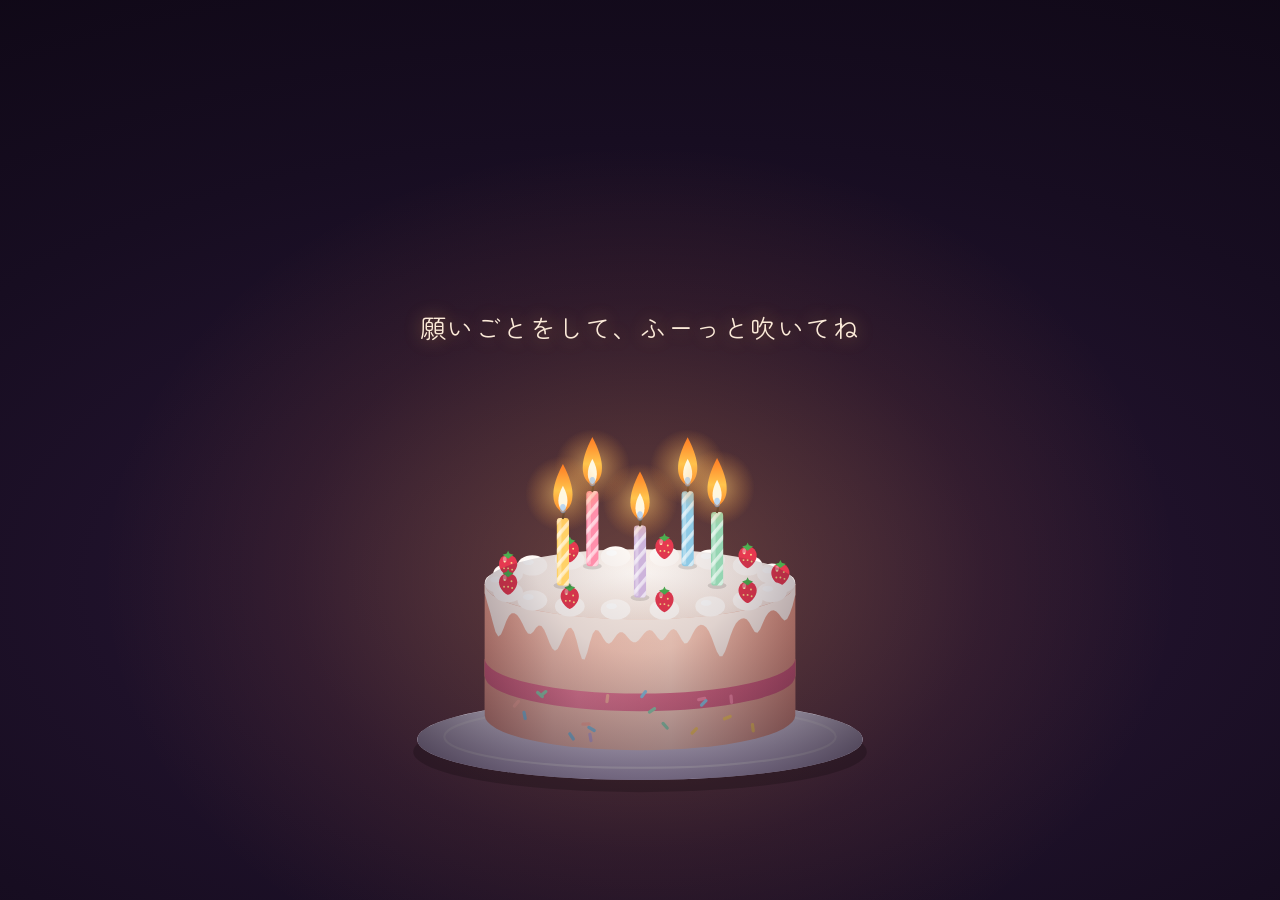
==== index.html @ c8b376f4 "Add birthday cake candle-blowing web app Blow into the mic (or tap the cake) to put out the candles;" ====
<!doctype html>
<html lang="ja">
<head>
  <meta charset="utf-8">
  <meta name="viewport" content="width=device-width, initial-scale=1, viewport-fit=cover">
  <title>Happy Birthday</title>
  <meta name="description" content="願いごとをして、ろうそくをふーっと吹き消そう">
  <meta name="theme-color" content="#140b1c">
  <link rel="preconnect" href="https://fonts.googleapis.com">
  <link rel="preconnect" href="https://fonts.gstatic.com" crossorigin>
  <link rel="stylesheet" href="https://fonts.googleapis.com/css2?family=Dancing+Script:wght@700&family=Zen+Maru+Gothic:wght@500;700&display=swap">
  <link rel="stylesheet" href="style.css">
</head>
<body class="is-lit">
  <div class="bg bg-night" aria-hidden="true"></div>
  <div class="bg room-glow" id="room-glow" aria-hidden="true"></div>
  <div class="bg bg-party" aria-hidden="true"></div>
  <canvas id="confetti" aria-hidden="true"></canvas>

  <main class="stage">
    <div class="top">
      <p class="prompt" id="prompt">願いごとをして、ふーっと吹いてね</p>

      <section class="celebration" id="celebration" aria-live="polite" hidden>
        <p class="hb">Happy Birthday</p>
        <h1 class="name" id="name"></h1>
        <p class="congrats">お誕生日おめでとう！</p>
        <p class="message" id="message"></p>
      </section>
    </div>

    <div class="cake-wrap">
      <svg id="cake" viewBox="0 60 400 315" tabindex="0" role="button"
           aria-label="ろうそくの立ったバースデーケーキ。タップするとろうそくが消えます">
        <defs>
          <linearGradient id="g-side" x1="0" x2="1" y1="0" y2="0">
            <stop offset="0" stop-color="#e59a86"/>
            <stop offset=".22" stop-color="#f6c2b0"/>
            <stop offset=".6" stop-color="#f9d1c0"/>
            <stop offset="1" stop-color="#df937e"/>
          </linearGradient>
          <linearGradient id="g-ribbon" x1="0" x2="1" y1="0" y2="0">
            <stop offset="0" stop-color="#d9637f"/>
            <stop offset=".3" stop-color="#f2849e"/>
            <stop offset="1" stop-color="#cf5a77"/>
          </linearGradient>
          <radialGradient id="g-top" cx=".5" cy=".35" r=".75">
            <stop offset="0" stop-color="#fffaf6"/>
            <stop offset="1" stop-color="#f4e2d8"/>
          </radialGradient>
          <linearGradient id="g-plate" x1="0" x2="0" y1="0" y2="1">
            <stop offset="0" stop-color="#f4f1fa"/>
            <stop offset="1" stop-color="#c7bdd9"/>
          </linearGradient>
          <linearGradient id="g-flame" x1="0" y1="1" x2="0" y2="0">
            <stop offset="0" stop-color="#ff8a2b"/>
            <stop offset=".45" stop-color="#ffc54d"/>
            <stop offset="1" stop-color="#ff7a22"/>
          </linearGradient>
          <radialGradient id="g-glow">
            <stop offset="0" stop-color="#ffd27a" stop-opacity=".6"/>
            <stop offset="1" stop-color="#ff9a3c" stop-opacity="0"/>
          </radialGradient>
          <radialGradient id="g-candleshade" gradientUnits="userSpaceOnUse" cx="200" cy="185" r="230">
            <stop offset="0" stop-color="#1a0b22" stop-opacity="0"/>
            <stop offset=".35" stop-color="#1a0b22" stop-opacity=".12"/>
            <stop offset="1" stop-color="#12061a" stop-opacity=".7"/>
          </radialGradient>
          <pattern id="p-stripes" width="7" height="7" patternUnits="userSpaceOnUse" patternTransform="rotate(40)">
            <rect width="2.6" height="7" fill="#fff" fill-opacity=".6"/>
          </pattern>
          <clipPath id="clip-cake">
            <ellipse cx="200" cy="330" rx="165" ry="30"/>
            <path d="M85 215 A115 26 0 0 1 315 215 V312 A115 26 0 0 1 85 312 Z"/>
          </clipPath>
        </defs>

        <!-- お皿 -->
        <ellipse cx="200" cy="339" rx="168" ry="30" fill="#000" opacity=".2"/>
        <ellipse cx="200" cy="330" rx="165" ry="30" fill="url(#g-plate)"/>
        <ellipse cx="200" cy="328" rx="145" ry="23" fill="none" stroke="#fff" stroke-opacity=".55" stroke-width="1.5"/>

        <!-- ケーキ本体 -->
        <path d="M85 215 V312 A115 26 0 0 0 315 312 V215 Z" fill="url(#g-side)"/>
        <path d="M85 270 A115 26 0 0 0 315 270 V283 A115 26 0 0 1 85 283 Z" fill="url(#g-ribbon)"/>
        <g id="sprinkles"></g>
        <g id="drips"></g>
        <ellipse cx="200" cy="215" rx="115" ry="26" fill="url(#g-top)"/>
        <g id="rim"></g>

        <!-- 部屋の明かりの陰影 -->
        <g clip-path="url(#clip-cake)">
          <rect id="shade-candle" x="0" y="60" width="400" height="320" fill="url(#g-candleshade)"/>
          <rect id="shade-dark" x="0" y="60" width="400" height="320" fill="#0d0614"/>
        </g>

        <g id="candles"></g>
      </svg>
    </div>

    <div class="bottom">
      <p class="hint" id="hint" aria-live="polite"></p>
      <button type="button" class="again" id="again" hidden>もう一度ろうそくをつける</button>
    </div>
  </main>

  <script src="app.js"></script>
</body>
</html>
---- style.css ----
:root {
  --night: #140b1c;
  --cream: #fbead8;
  --ink: #4a2340;
  --accent: #e0457b;
  --font: "Zen Maru Gothic", "Hiragino Maru Gothic ProN", "Yu Gothic", "Meiryo", system-ui, sans-serif;
  --script: "Dancing Script", "Brush Script MT", cursive;
}

* { box-sizing: border-box; }

html, body {
  margin: 0;
  height: 100%;
}

body {
  background: var(--night);
  color: var(--cream);
  font-family: var(--font);
  overflow: hidden;
  -webkit-tap-highlight-color: transparent;
  -webkit-user-select: none;
  user-select: none;
  touch-action: manipulation;
}

/* ---------- 背景 ---------- */

.bg {
  position: fixed;
  inset: 0;
  pointer-events: none;
}

.bg-night {
  background: radial-gradient(120% 90% at 50% 65%, #2b1838 0%, #170d21 55%, #0c0612 100%);
}

.room-glow {
  background: radial-gradient(60vmax 48vmax at 50% 64%, rgba(255, 166, 77, .3), rgba(255, 140, 60, .08) 45%, transparent 70%);
  transition: opacity .6s ease;
}

.bg-party {
  background: linear-gradient(165deg, #ffe0ea 0%, #fff0d9 45%, #e2efff 100%);
  opacity: 0;
  transition: opacity 1.4s ease;
}

.is-party .bg-party { opacity: 1; }
.is-party .room-glow { opacity: 0 !important; }

#confetti {
  position: fixed;
  inset: 0;
  width: 100%;
  height: 100%;
  pointer-events: none;
  z-index: 5;
}

/* ---------- レイアウト ---------- */

.stage {
  position: relative;
  z-index: 1;
  height: 100vh;
  height: 100svh;
  display: grid;
  grid-template-rows: 1fr auto minmax(84px, auto);
  justify-items: center;
  padding: max(16px, env(safe-area-inset-top)) 16px max(16px, env(safe-area-inset-bottom));
}

.top {
  display: grid;
  align-items: end;
  justify-items: center;
  width: 100%;
  max-width: 640px;
  text-align: center;
  padding-bottom: 1vh;
}

.top > * { grid-area: 1 / 1; }

.prompt {
  margin: 0 0 2vh;
  font-size: clamp(1.1rem, 4.8vw, 1.6rem);
  letter-spacing: .06em;
  line-height: 1.6;
  text-shadow: 0 0 18px rgba(255, 180, 90, .45);
  transition: opacity .8s ease, transform .8s ease;
  animation: breathe 4.5s ease-in-out infinite;
}

.is-dark .prompt,
.is-party .prompt {
  opacity: 0;
  transform: translateY(-10px);
  animation: none;
}

.cake-wrap {
  width: min(92vw, 540px, 70vh);
  width: min(92vw, 540px, 70svh);
}

#cake {
  display: block;
  width: 100%;
  height: auto;
  overflow: visible;
  cursor: pointer;
  outline: none;
}

#cake:focus-visible {
  filter: drop-shadow(0 0 6px rgba(255, 210, 140, .8));
}

.is-party #cake { cursor: default; }

.bottom {
  display: grid;
  justify-items: center;
  align-content: start;
  gap: 12px;
  padding-top: 2vh;
  text-align: center;
}

/* ---------- ヒント ---------- */

.hint {
  margin: 0;
  min-height: 1.6em;
  font-size: .95rem;
  letter-spacing: .04em;
  opacity: .75;
  transition: opacity .6s ease;
}

.hint.is-empty { opacity: 0; }
.is-party .hint { display: none; }

.hint button {
  font: inherit;
  color: var(--cream);
  background: rgba(255, 255, 255, .08);
  border: 1px solid rgba(251, 234, 216, .45);
  border-radius: 999px;
  padding: .45em 1.1em;
  cursor: pointer;
}

/* ---------- お祝い ---------- */

.celebration {
  color: var(--ink);
  padding: 0 4px 1vh;
  transition: opacity .5s ease;
}

.celebration.is-hiding { opacity: 0; }

.celebration > * { opacity: 0; }
.celebration .name { opacity: 1; }

.hb {
  margin: 0;
  font-family: var(--script);
  font-size: clamp(2rem, 9vw, 3.4rem);
  line-height: 1.1;
  color: var(--accent);
}

.name {
  margin: .1em 0 0;
  font-size: clamp(2.1rem, 11vw, 4rem);
  font-weight: 700;
  line-height: 1.2;
  overflow-wrap: anywhere;
}

.name span {
  display: inline-block;
  opacity: 0;
}

.congrats {
  margin: .25em 0 .6em;
  font-size: clamp(1.2rem, 5.2vw, 1.75rem);
  font-weight: 700;
  letter-spacing: .05em;
}

.celebration.no-name .name { display: none; }
.celebration.no-name .congrats {
  font-size: clamp(1.8rem, 8vw, 2.8rem);
  margin-top: .2em;
}

.message {
  margin: 0 auto;
  max-width: 30em;
  white-space: pre-line;
  font-size: clamp(.95rem, 3.9vw, 1.15rem);
  line-height: 1.85;
  overflow-wrap: anywhere;
}

.celebration.is-shown .hb { animation: rise .9s .1s ease-out both; }
.celebration.is-shown .name span {
  animation: pop .7s cubic-bezier(.2, 1.6, .4, 1) both;
  animation-delay: calc(.45s + var(--i) * .07s);
}
.celebration.is-shown .congrats { animation: rise .9s calc(.7s + var(--n, 0) * .07s) ease-out both; }
.celebration.is-shown .message { animation: rise 1.1s calc(1.2s + var(--n, 0) * .07s) ease-out both; }

.again {
  font: inherit;
  font-weight: 700;
  font-size: 1rem;
  color: #fff;
  background: var(--ink);
  border: 0;
  border-radius: 999px;
  padding: .8em 1.6em;
  box-shadow: 0 6px 18px rgba(74, 35, 64, .25);
  cursor: pointer;
  animation: rise .8s 3s ease-out both;
}

.again:active { transform: translateY(1px); }

/* ---------- ろうそく ---------- */

.flame { transition: opacity .25s ease; }
.is-out .flame { opacity: 0; }

.ignite {
  transform-box: view-box;
  transform-origin: 0 0;
}

.is-igniting .ignite { animation: ignite .8s cubic-bezier(.2, 1.4, .4, 1) both; }

.flicker {
  transform-box: fill-box;
  transform-origin: 50% 100%;
  animation: flicker 1.4s ease-in-out infinite;
}

.glow {
  transform-box: fill-box;
  transform-origin: center;
  animation: glow 2.2s ease-in-out infinite alternate;
}

.wick { stroke: #3b2a24; }
.is-out .wick { animation: ember 1.8s ease-out both; }

.smoke {
  transform-box: fill-box;
  transform-origin: center;
  opacity: 0;
  animation: smoke 2.4s ease-out forwards;
}

#shade-candle { transition: opacity 1.2s ease; }
.is-party #shade-candle { opacity: 0; }

#shade-dark,
.candle-shade {
  opacity: var(--dark, 0);
  transition: opacity .6s ease;
}

/* ---------- アニメーション ---------- */

@keyframes breathe {
  0%, 100% { opacity: .85; }
  50% { opacity: 1; }
}

@keyframes flicker {
  0%, 100% { transform: scale(1, 1) skewX(0deg); }
  20% { transform: scale(.95, 1.06) skewX(2deg); }
  45% { transform: scale(1.03, .95) skewX(-2.5deg); }
  70% { transform: scale(.97, 1.04) skewX(1.5deg); }
}

@keyframes glow {
  from { transform: scale(.92); opacity: .85; }
  to { transform: scale(1.08); opacity: 1; }
}

@keyframes ignite {
  0% { transform: scale(0); opacity: 0; }
  60% { transform: scale(1.18); opacity: 1; }
  100% { transform: scale(1); opacity: 1; }
}

@keyframes ember {
  0% { stroke: #ff7a2a; }
  100% { stroke: #3b2a24; }
}

@keyframes smoke {
  0% { opacity: 0; transform: translate(0, 0) scale(.6); }
  15% { opacity: .5; }
  50% { transform: translate(calc(var(--dx) * -.6), -36px) scale(1.8); }
  100% { opacity: 0; transform: translate(var(--dx), -78px) scale(3.2); }
}

@keyframes rise {
  from { opacity: 0; transform: translateY(14px); }
  to { opacity: 1; transform: none; }
}

@keyframes pop {
  0% { opacity: 0; transform: translateY(18px) scale(.4); }
  100% { opacity: 1; transform: none; }
}

@media (prefers-reduced-motion: reduce) {
  .flicker, .glow, .prompt { animation: none; }
  .celebration.is-shown .name span { animation-duration: .01s; animation-delay: .3s; }
}
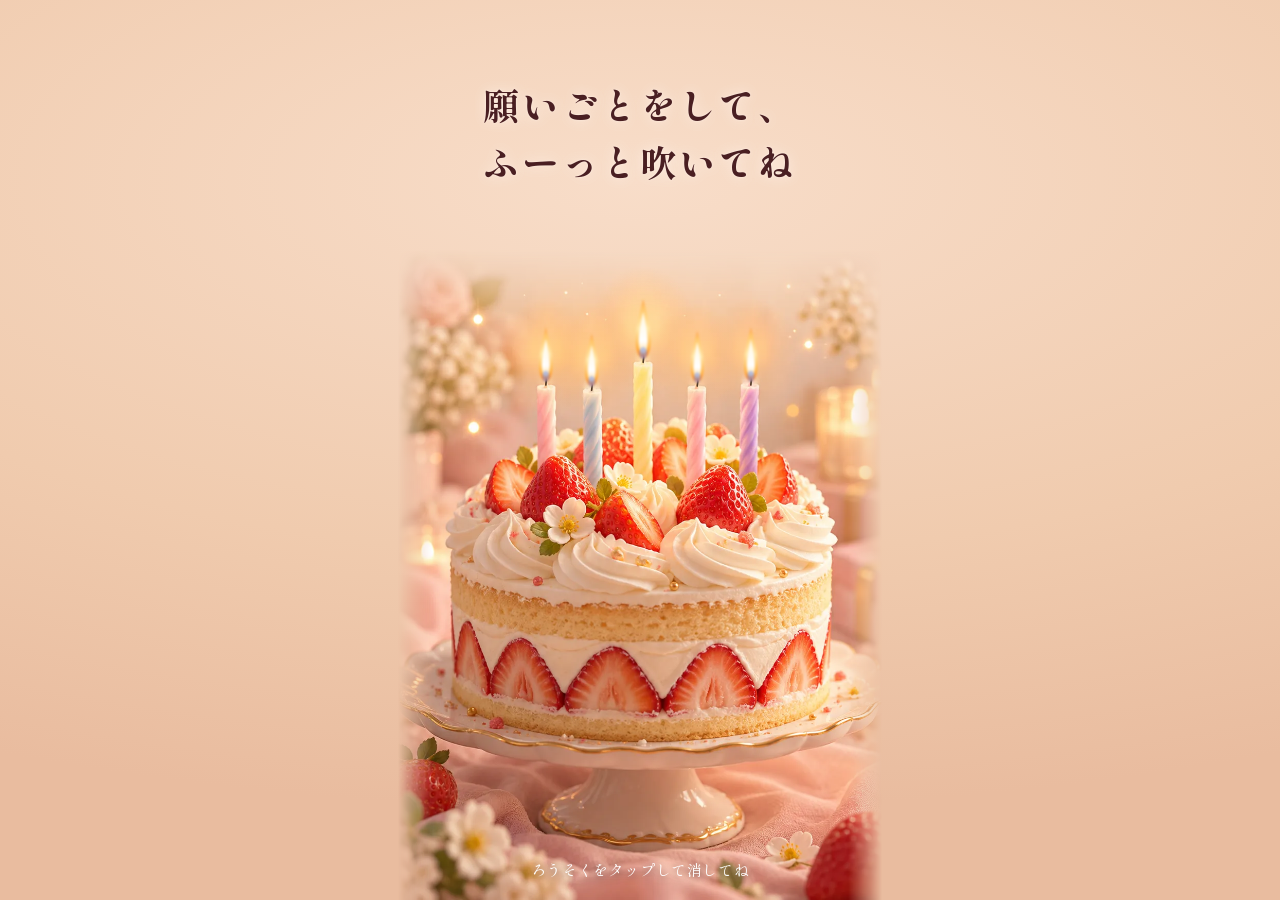
==== commit e46fc4f9: "Switch cake to strawberry and chocolate photo themes Replace the drawn SVG cake with two photo theme" ====
--- a/index.html
+++ b/index.html
@@ -5,103 +5,72 @@
   <meta name="viewport" content="width=device-width, initial-scale=1, viewport-fit=cover">
   <title>Happy Birthday</title>
   <meta name="description" content="願いごとをして、ろうそくをふーっと吹き消そう">
-  <meta name="theme-color" content="#140b1c">
   <link rel="preconnect" href="https://fonts.googleapis.com">
   <link rel="preconnect" href="https://fonts.gstatic.com" crossorigin>
-  <link rel="stylesheet" href="https://fonts.googleapis.com/css2?family=Dancing+Script:wght@700&family=Zen+Maru+Gothic:wght@500;700&display=swap">
+  <link rel="stylesheet" href="https://fonts.googleapis.com/css2?family=Great+Vibes&family=Shippori+Mincho+B1:wght@600;800&display=swap">
   <link rel="stylesheet" href="style.css">
+  <script>
+    // テーマは描画前に決めて、ちらつきを防ぐ
+    (function () {
+      var t = new URLSearchParams(location.search).get('theme');
+      document.documentElement.dataset.theme = /^choco/.test(t || '') ? 'chocolate' : 'strawberry';
+    })();
+  </script>
 </head>
 <body class="is-lit">
-  <div class="bg bg-night" aria-hidden="true"></div>
-  <div class="bg room-glow" id="room-glow" aria-hidden="true"></div>
-  <div class="bg bg-party" aria-hidden="true"></div>
+  <div class="backdrop" id="backdrop" aria-hidden="true"></div>
+  <div class="dim" aria-hidden="true"></div>
   <canvas id="confetti" aria-hidden="true"></canvas>
 
   <main class="stage">
     <div class="top">
-      <p class="prompt" id="prompt">願いごとをして、ふーっと吹いてね</p>
+      <p class="prompt" id="prompt">願いごとをして、<br>ふーっと吹いてね</p>
 
       <section class="celebration" id="celebration" aria-live="polite" hidden>
         <p class="hb">Happy Birthday</p>
         <h1 class="name" id="name"></h1>
         <p class="congrats">お誕生日おめでとう！</p>
+        <div class="divider" aria-hidden="true"><span></span></div>
         <p class="message" id="message"></p>
       </section>
     </div>
 
-    <div class="cake-wrap">
-      <svg id="cake" viewBox="0 60 400 315" tabindex="0" role="button"
+    <div class="scene" id="scene">
+      <img class="photo" id="photo" alt="" width="941" height="1262">
+      <div class="shade" aria-hidden="true"></div>
+      <svg id="cake" viewBox="0 0 941 1262" tabindex="0" role="button"
            aria-label="ろうそくの立ったバースデーケーキ。タップするとろうそくが消えます">
         <defs>
-          <linearGradient id="g-side" x1="0" x2="1" y1="0" y2="0">
-            <stop offset="0" stop-color="#e59a86"/>
-            <stop offset=".22" stop-color="#f6c2b0"/>
-            <stop offset=".6" stop-color="#f9d1c0"/>
-            <stop offset="1" stop-color="#df937e"/>
+          <linearGradient id="g-flame" x1="0" y1="1" x2="0" y2="0">
+            <stop offset="0" stop-color="#ff7a1f" stop-opacity=".9"/>
+            <stop offset=".18" stop-color="#ffb347"/>
+            <stop offset=".5" stop-color="#ffe7a8"/>
+            <stop offset=".85" stop-color="#ffc66b"/>
+            <stop offset="1" stop-color="#ff9a3c" stop-opacity=".7"/>
           </linearGradient>
-          <linearGradient id="g-ribbon" x1="0" x2="1" y1="0" y2="0">
-            <stop offset="0" stop-color="#d9637f"/>
-            <stop offset=".3" stop-color="#f2849e"/>
-            <stop offset="1" stop-color="#cf5a77"/>
-          </linearGradient>
-          <radialGradient id="g-top" cx=".5" cy=".35" r=".75">
-            <stop offset="0" stop-color="#fffaf6"/>
-            <stop offset="1" stop-color="#f4e2d8"/>
-          </radialGradient>
-          <linearGradient id="g-plate" x1="0" x2="0" y1="0" y2="1">
-            <stop offset="0" stop-color="#f4f1fa"/>
-            <stop offset="1" stop-color="#c7bdd9"/>
-          </linearGradient>
-          <linearGradient id="g-flame" x1="0" y1="1" x2="0" y2="0">
-            <stop offset="0" stop-color="#ff8a2b"/>
-            <stop offset=".45" stop-color="#ffc54d"/>
-            <stop offset="1" stop-color="#ff7a22"/>
+          <linearGradient id="g-core" x1="0" y1="1" x2="0" y2="0">
+            <stop offset="0" stop-color="#fff6d8" stop-opacity=".6"/>
+            <stop offset=".3" stop-color="#ffffff"/>
+            <stop offset="1" stop-color="#fffbe8" stop-opacity=".85"/>
           </linearGradient>
           <radialGradient id="g-glow">
-            <stop offset="0" stop-color="#ffd27a" stop-opacity=".6"/>
+            <stop offset="0" stop-color="#ffd58a" stop-opacity=".55"/>
+            <stop offset=".45" stop-color="#ffb357" stop-opacity=".2"/>
             <stop offset="1" stop-color="#ff9a3c" stop-opacity="0"/>
           </radialGradient>
-          <radialGradient id="g-candleshade" gradientUnits="userSpaceOnUse" cx="200" cy="185" r="230">
-            <stop offset="0" stop-color="#1a0b22" stop-opacity="0"/>
-            <stop offset=".35" stop-color="#1a0b22" stop-opacity=".12"/>
-            <stop offset="1" stop-color="#12061a" stop-opacity=".7"/>
-          </radialGradient>
-          <pattern id="p-stripes" width="7" height="7" patternUnits="userSpaceOnUse" patternTransform="rotate(40)">
-            <rect width="2.6" height="7" fill="#fff" fill-opacity=".6"/>
-          </pattern>
-          <clipPath id="clip-cake">
-            <ellipse cx="200" cy="330" rx="165" ry="30"/>
-            <path d="M85 215 A115 26 0 0 1 315 215 V312 A115 26 0 0 1 85 312 Z"/>
-          </clipPath>
+          <filter id="f-smoke" x="-200%" y="-200%" width="500%" height="500%">
+            <feGaussianBlur stdDeviation="4"/>
+          </filter>
+          <filter id="f-soft" x="-50%" y="-20%" width="200%" height="140%">
+            <feGaussianBlur stdDeviation="2.2"/>
+          </filter>
         </defs>
-
-        <!-- お皿 -->
-        <ellipse cx="200" cy="339" rx="168" ry="30" fill="#000" opacity=".2"/>
-        <ellipse cx="200" cy="330" rx="165" ry="30" fill="url(#g-plate)"/>
-        <ellipse cx="200" cy="328" rx="145" ry="23" fill="none" stroke="#fff" stroke-opacity=".55" stroke-width="1.5"/>
-
-        <!-- ケーキ本体 -->
-        <path d="M85 215 V312 A115 26 0 0 0 315 312 V215 Z" fill="url(#g-side)"/>
-        <path d="M85 270 A115 26 0 0 0 315 270 V283 A115 26 0 0 1 85 283 Z" fill="url(#g-ribbon)"/>
-        <g id="sprinkles"></g>
-        <g id="drips"></g>
-        <ellipse cx="200" cy="215" rx="115" ry="26" fill="url(#g-top)"/>
-        <g id="rim"></g>
-
-        <!-- 部屋の明かりの陰影 -->
-        <g clip-path="url(#clip-cake)">
-          <rect id="shade-candle" x="0" y="60" width="400" height="320" fill="url(#g-candleshade)"/>
-          <rect id="shade-dark" x="0" y="60" width="400" height="320" fill="#0d0614"/>
-        </g>
-
         <g id="candles"></g>
       </svg>
+      <button type="button" class="again" id="again" hidden>もう一度ろうそくをつける</button>
     </div>
 
-    <div class="bottom">
-      <p class="hint" id="hint" aria-live="polite"></p>
-      <button type="button" class="again" id="again" hidden>もう一度ろうそくをつける</button>
-    </div>
+    <p class="hint" id="hint" aria-live="polite"></p>
   </main>
 
   <script src="app.js"></script>
--- a/style.css
+++ b/style.css
@@ -1,10 +1,34 @@
+/* ---------- テーマ ---------- */
+
 :root {
-  --night: #140b1c;
-  --cream: #fbead8;
-  --ink: #4a2340;
-  --accent: #e0457b;
-  --font: "Zen Maru Gothic", "Hiragino Maru Gothic ProN", "Yu Gothic", "Meiryo", system-ui, sans-serif;
-  --script: "Dancing Script", "Brush Script MT", cursive;
+  --serif: "Shippori Mincho B1", "Hiragino Mincho ProN", "Yu Mincho", serif;
+  --script: "Great Vibes", "Brush Script MT", cursive;
+}
+
+[data-theme="strawberry"] {
+  --bg: #f0cbae;
+  --backdrop: radial-gradient(120% 70% at 50% 20%, #f8ddc9 0%, #f0cbae 60%, #e9bc9f 100%);
+  --text: #4a1f22;
+  --sub: #5e2c2c;
+  --hb: #e2336e;
+  --halo: 0 0 14px rgba(255, 244, 236, .9), 0 0 2px rgba(255, 244, 236, .9);
+  --btn-bg: #5c1f35;
+  --btn-text: #fff;
+  --btn-border: transparent;
+  --divider: #d98a8f;
+}
+
+[data-theme="chocolate"] {
+  --bg: #16110f;
+  --backdrop: radial-gradient(120% 70% at 50% 25%, #2a201d 0%, #1b1615 55%, #120e0d 100%);
+  --text: #f6efe6;
+  --sub: #e6dccf;
+  --hb: #f3e3c2;
+  --halo: 0 2px 14px rgba(0, 0, 0, .7);
+  --btn-bg: #121010;
+  --btn-text: #f6efe6;
+  --btn-border: rgba(214, 178, 110, .75);
+  --divider: #c9a45c;
 }
 
 * { box-sizing: border-box; }
@@ -12,13 +36,14 @@
 html, body {
   margin: 0;
   height: 100%;
+  background: var(--bg);
 }
 
 body {
-  background: var(--night);
-  color: var(--cream);
-  font-family: var(--font);
+  color: var(--text);
+  font-family: var(--serif);
   overflow: hidden;
+  overflow-x: hidden;
   -webkit-tap-highlight-color: transparent;
   -webkit-user-select: none;
   user-select: none;
@@ -27,29 +52,25 @@
 
 /* ---------- 背景 ---------- */
 
-.bg {
+.backdrop {
   position: fixed;
   inset: 0;
+  background: var(--backdrop);
   pointer-events: none;
 }
 
-.bg-night {
-  background: radial-gradient(120% 90% at 50% 65%, #2b1838 0%, #170d21 55%, #0c0612 100%);
-}
-
-.room-glow {
-  background: radial-gradient(60vmax 48vmax at 50% 64%, rgba(255, 166, 77, .3), rgba(255, 140, 60, .08) 45%, transparent 70%);
+.dim,
+.shade {
+  background: #000;
+  opacity: calc(var(--dark, 0) * 1);
   transition: opacity .6s ease;
-}
-
-.bg-party {
-  background: linear-gradient(165deg, #ffe0ea 0%, #fff0d9 45%, #e2efff 100%);
-  opacity: 0;
-  transition: opacity 1.4s ease;
-}
-
-.is-party .bg-party { opacity: 1; }
-.is-party .room-glow { opacity: 0 !important; }
+  pointer-events: none;
+}
+
+.dim {
+  position: fixed;
+  inset: 0;
+}
 
 #confetti {
   position: fixed;
@@ -67,30 +88,32 @@
   z-index: 1;
   height: 100vh;
   height: 100svh;
+  display: flex;
+  flex-direction: column;
+  align-items: center;
+  padding-top: max(16px, env(safe-area-inset-top));
+}
+
+.top {
+  flex: 1;
   display: grid;
-  grid-template-rows: 1fr auto minmax(84px, auto);
-  justify-items: center;
-  padding: max(16px, env(safe-area-inset-top)) 16px max(16px, env(safe-area-inset-bottom));
-}
-
-.top {
-  display: grid;
-  align-items: end;
+  align-items: center;
   justify-items: center;
   width: 100%;
   max-width: 640px;
+  padding: 0 16px;
   text-align: center;
-  padding-bottom: 1vh;
+  text-shadow: var(--halo);
 }
 
 .top > * { grid-area: 1 / 1; }
 
 .prompt {
-  margin: 0 0 2vh;
-  font-size: clamp(1.1rem, 4.8vw, 1.6rem);
+  margin: 0;
+  font-size: clamp(1.45rem, 7vw, 2.3rem);
+  font-weight: 800;
+  line-height: 1.55;
   letter-spacing: .06em;
-  line-height: 1.6;
-  text-shadow: 0 0 18px rgba(255, 180, 90, .45);
   transition: opacity .8s ease, transform .8s ease;
   animation: breathe 4.5s ease-in-out infinite;
 }
@@ -102,43 +125,60 @@
   animation: none;
 }
 
-.cake-wrap {
-  width: min(92vw, 540px, 70vh);
-  width: min(92vw, 540px, 70svh);
-}
-
-#cake {
+.scene {
+  position: relative;
+  flex: none;
+  /* 縦長の画面では左右を少しはみ出させて、ケーキを大きく見せる */
+  width: min(600px, max(100vw, 64vh * .7457), (100vh - 250px) * .7457);
+  width: min(600px, max(100vw, 64svh * .7457), (100svh - 250px) * .7457);
+}
+
+.photo {
   display: block;
   width: 100%;
   height: auto;
+}
+
+.photo,
+.shade {
+  -webkit-mask-image: linear-gradient(to bottom, transparent 0, #000 9%), linear-gradient(to right, transparent 0, #000 7%, #000 93%, transparent 100%);
+  -webkit-mask-composite: source-in;
+  mask-image: linear-gradient(to bottom, transparent 0, #000 9%), linear-gradient(to right, transparent 0, #000 7%, #000 93%, transparent 100%);
+  mask-composite: intersect;
+}
+
+.shade {
+  position: absolute;
+  inset: 0;
+}
+
+#cake {
+  position: absolute;
+  inset: 0;
+  width: 100%;
+  height: 100%;
   overflow: visible;
   cursor: pointer;
   outline: none;
 }
 
-#cake:focus-visible {
-  filter: drop-shadow(0 0 6px rgba(255, 210, 140, .8));
-}
-
+#cake:focus-visible { filter: drop-shadow(0 0 6px rgba(255, 210, 140, .8)); }
 .is-party #cake { cursor: default; }
 
-.bottom {
-  display: grid;
-  justify-items: center;
-  align-content: start;
-  gap: 12px;
-  padding-top: 2vh;
+/* ---------- ヒント・ボタン ---------- */
+
+.hint {
+  position: fixed;
+  left: 16px;
+  right: 16px;
+  bottom: max(20px, env(safe-area-inset-bottom));
+  z-index: 2;
+  margin: 0;
   text-align: center;
-}
-
-/* ---------- ヒント ---------- */
-
-.hint {
-  margin: 0;
-  min-height: 1.6em;
   font-size: .95rem;
   letter-spacing: .04em;
-  opacity: .75;
+  color: #fff;
+  text-shadow: 0 1px 8px rgba(0, 0, 0, .75);
   transition: opacity .6s ease;
 }
 
@@ -147,39 +187,63 @@
 
 .hint button {
   font: inherit;
-  color: var(--cream);
-  background: rgba(255, 255, 255, .08);
-  border: 1px solid rgba(251, 234, 216, .45);
+  color: #fff;
+  background: rgba(0, 0, 0, .35);
+  border: 1px solid rgba(255, 255, 255, .6);
   border-radius: 999px;
-  padding: .45em 1.1em;
+  padding: .5em 1.2em;
   cursor: pointer;
 }
 
+.again {
+  position: absolute;
+  left: 50%;
+  bottom: max(7%, env(safe-area-inset-bottom));
+  transform: translateX(-50%);
+  z-index: 6;
+  white-space: nowrap;
+  font: inherit;
+  font-weight: 600;
+  font-size: clamp(.95rem, 4vw, 1.1rem);
+  letter-spacing: .08em;
+  color: var(--btn-text);
+  background: var(--btn-bg);
+  border: 1px solid var(--btn-border);
+  border-radius: 999px;
+  padding: .85em 2em;
+  box-shadow: 0 8px 24px rgba(0, 0, 0, .35);
+  cursor: pointer;
+  animation: rise-btn .8s 3.2s ease-out both;
+}
+
 /* ---------- お祝い ---------- */
 
-.celebration {
-  color: var(--ink);
-  padding: 0 4px 1vh;
-  transition: opacity .5s ease;
-}
-
+.celebration { transition: opacity .5s ease; }
 .celebration.is-hiding { opacity: 0; }
-
 .celebration > * { opacity: 0; }
 .celebration .name { opacity: 1; }
 
 .hb {
   margin: 0;
   font-family: var(--script);
-  font-size: clamp(2rem, 9vw, 3.4rem);
-  line-height: 1.1;
-  color: var(--accent);
+  font-size: clamp(2.6rem, 12vw, 4.4rem);
+  line-height: 1.05;
+  color: var(--hb);
+}
+
+[data-theme="chocolate"] .hb {
+  background: linear-gradient(180deg, #fff8e8 20%, #d8b878 100%);
+  -webkit-background-clip: text;
+  background-clip: text;
+  color: transparent;
+  text-shadow: none;
+  filter: drop-shadow(0 2px 10px rgba(0, 0, 0, .6));
 }
 
 .name {
-  margin: .1em 0 0;
-  font-size: clamp(2.1rem, 11vw, 4rem);
-  font-weight: 700;
+  margin: .05em 0 0;
+  font-size: clamp(2.3rem, 12vw, 4.2rem);
+  font-weight: 800;
   line-height: 1.2;
   overflow-wrap: anywhere;
 }
@@ -190,24 +254,47 @@
 }
 
 .congrats {
-  margin: .25em 0 .6em;
-  font-size: clamp(1.2rem, 5.2vw, 1.75rem);
-  font-weight: 700;
-  letter-spacing: .05em;
+  margin: .15em 0 0;
+  font-size: clamp(1.15rem, 5.4vw, 1.7rem);
+  font-weight: 800;
+  letter-spacing: .08em;
+}
+
+.divider {
+  display: flex;
+  justify-content: center;
+  margin: .55em 0 .6em;
+}
+
+.divider span {
+  position: relative;
+  width: min(60%, 220px);
+  height: 1px;
+  background: linear-gradient(to right, transparent, var(--divider), transparent);
+}
+
+.divider span::after {
+  content: "";
+  position: absolute;
+  left: 50%;
+  top: 50%;
+  width: 6px;
+  height: 6px;
+  background: var(--divider);
+  transform: translate(-50%, -50%) rotate(45deg);
 }
 
 .celebration.no-name .name { display: none; }
-.celebration.no-name .congrats {
-  font-size: clamp(1.8rem, 8vw, 2.8rem);
-  margin-top: .2em;
-}
+.celebration.no-name .congrats { font-size: clamp(1.7rem, 8vw, 2.6rem); }
 
 .message {
   margin: 0 auto;
-  max-width: 30em;
+  max-width: 26em;
   white-space: pre-line;
-  font-size: clamp(.95rem, 3.9vw, 1.15rem);
-  line-height: 1.85;
+  font-size: clamp(.9rem, 3.8vw, 1.1rem);
+  font-weight: 600;
+  line-height: 1.75;
+  color: var(--sub);
   overflow-wrap: anywhere;
 }
 
@@ -217,23 +304,8 @@
   animation-delay: calc(.45s + var(--i) * .07s);
 }
 .celebration.is-shown .congrats { animation: rise .9s calc(.7s + var(--n, 0) * .07s) ease-out both; }
+.celebration.is-shown .divider { animation: rise .9s calc(.85s + var(--n, 0) * .07s) ease-out both; }
 .celebration.is-shown .message { animation: rise 1.1s calc(1.2s + var(--n, 0) * .07s) ease-out both; }
-
-.again {
-  font: inherit;
-  font-weight: 700;
-  font-size: 1rem;
-  color: #fff;
-  background: var(--ink);
-  border: 0;
-  border-radius: 999px;
-  padding: .8em 1.6em;
-  box-shadow: 0 6px 18px rgba(74, 35, 64, .25);
-  cursor: pointer;
-  animation: rise .8s 3s ease-out both;
-}
-
-.again:active { transform: translateY(1px); }
 
 /* ---------- ろうそく ---------- */
 
@@ -259,60 +331,51 @@
   animation: glow 2.2s ease-in-out infinite alternate;
 }
 
-.wick { stroke: #3b2a24; }
-.is-out .wick { animation: ember 1.8s ease-out both; }
+.wick { stroke: #2b1d17; }
+.is-out .wick { animation: ember 2s ease-out both; }
 
 .smoke {
   transform-box: fill-box;
   transform-origin: center;
   opacity: 0;
-  animation: smoke 2.4s ease-out forwards;
-}
-
-#shade-candle { transition: opacity 1.2s ease; }
-.is-party #shade-candle { opacity: 0; }
-
-#shade-dark,
-.candle-shade {
-  opacity: var(--dark, 0);
-  transition: opacity .6s ease;
+  animation: smoke 3.2s ease-out forwards;
 }
 
 /* ---------- アニメーション ---------- */
 
 @keyframes breathe {
-  0%, 100% { opacity: .85; }
+  0%, 100% { opacity: .88; }
   50% { opacity: 1; }
 }
 
 @keyframes flicker {
   0%, 100% { transform: scale(1, 1) skewX(0deg); }
-  20% { transform: scale(.95, 1.06) skewX(2deg); }
-  45% { transform: scale(1.03, .95) skewX(-2.5deg); }
-  70% { transform: scale(.97, 1.04) skewX(1.5deg); }
+  20% { transform: scale(.96, 1.04) skewX(1.5deg); }
+  45% { transform: scale(1.03, .96) skewX(-2deg); }
+  70% { transform: scale(.98, 1.03) skewX(1deg); }
 }
 
 @keyframes glow {
-  from { transform: scale(.92); opacity: .85; }
-  to { transform: scale(1.08); opacity: 1; }
+  from { transform: scale(.94); opacity: .85; }
+  to { transform: scale(1.06); opacity: 1; }
 }
 
 @keyframes ignite {
   0% { transform: scale(0); opacity: 0; }
-  60% { transform: scale(1.18); opacity: 1; }
+  60% { transform: scale(1.15); opacity: 1; }
   100% { transform: scale(1); opacity: 1; }
 }
 
 @keyframes ember {
   0% { stroke: #ff7a2a; }
-  100% { stroke: #3b2a24; }
+  100% { stroke: #2b1d17; }
 }
 
 @keyframes smoke {
   0% { opacity: 0; transform: translate(0, 0) scale(.6); }
-  15% { opacity: .5; }
-  50% { transform: translate(calc(var(--dx) * -.6), -36px) scale(1.8); }
-  100% { opacity: 0; transform: translate(var(--dx), -78px) scale(3.2); }
+  15% { opacity: .45; }
+  50% { transform: translate(calc(var(--dx) * -.6), -40px) scale(1.8); }
+  100% { opacity: 0; transform: translate(var(--dx), -90px) scale(3.4); }
 }
 
 @keyframes rise {
@@ -320,6 +383,11 @@
   to { opacity: 1; transform: none; }
 }
 
+@keyframes rise-btn {
+  from { opacity: 0; transform: translate(-50%, 14px); }
+  to { opacity: 1; transform: translate(-50%, 0); }
+}
+
 @keyframes pop {
   0% { opacity: 0; transform: translateY(18px) scale(.4); }
   100% { opacity: 1; transform: none; }
